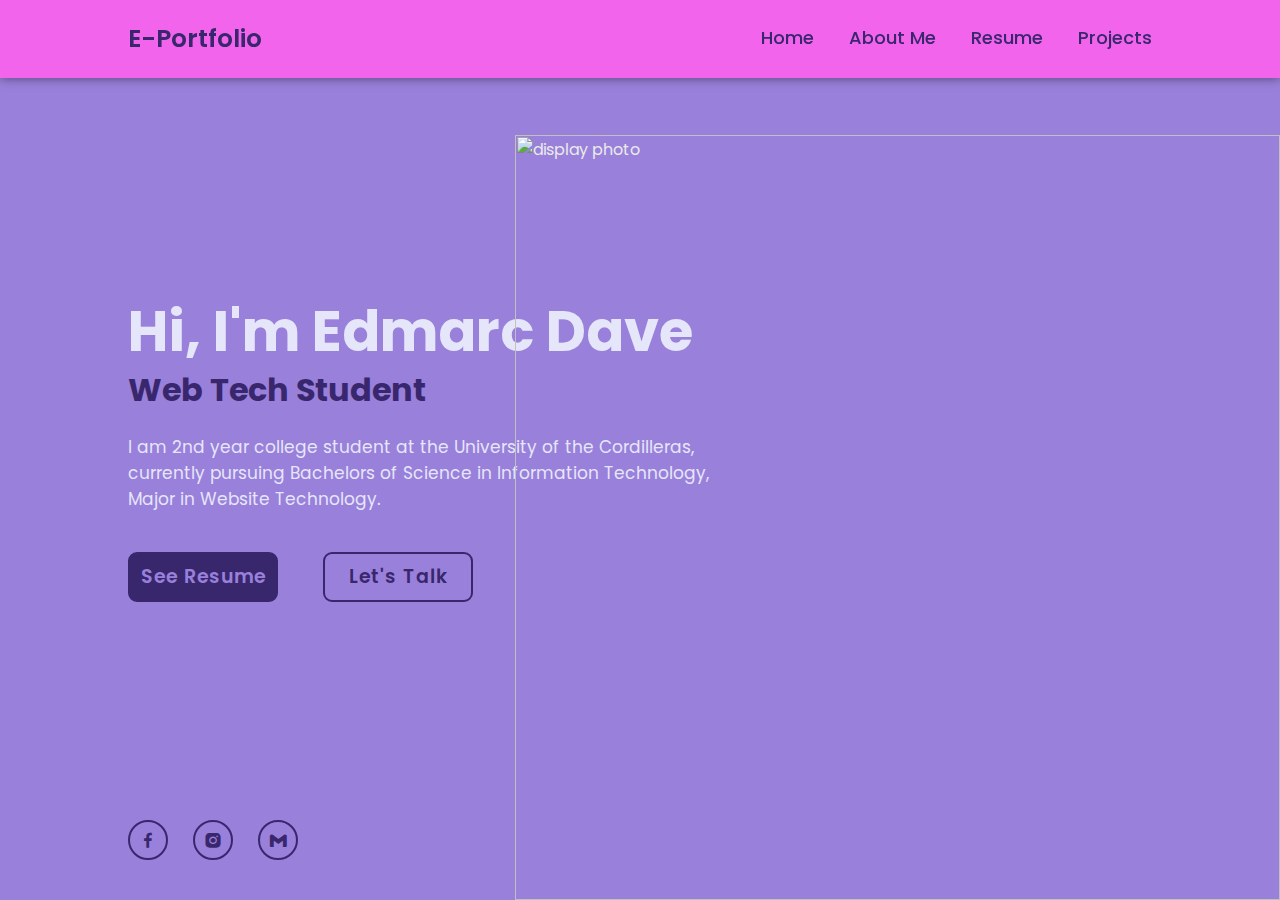
==== index.html @ 14170c37 "Add files via upload" ====
<!DOCTYPE>
<html lang="en">
<head>
    <meta charset="UTF-8">
    <meta http-equiv="X-UA-Compatible" content="IE=edge">
    <meta name="viewport" content="width=device-width, initial-scale=1.0">

    <title>E-Portfolio</title>
    
    <link rel="stylesheet" href="style.css">
    <link href='https://unpkg.com/boxicons@2.1.4/css/boxicons.min.css' rel='stylesheet'>
    <link rel="stylesheet" href="https://cdnjs.cloudflare.com/ajax/libs/font-awesome/6.5.1/css/all.min.css" integrity="sha512-DTOQO9RWCH3ppGqcWaEA1BIZOC6xxalwEsw9c2QQeAIftl+Vegovlnee1c9QX4TctnWMn13TZye+giMm8e2LwA==" crossorigin="anonymous" referrerpolicy="no-referrer" />
</head>

<body>

    <header class="header">
        <div class="logo">
            <a href="#" class="logo">E-Portfolio</a>
        </div>
        <nav class="navbar">
          <a href="index.html"> Home</a>
          <a href="aboutMe.html">About Me</a>
          <a href="resume.html">Resume</a>
          <a href="works.html">Projects</a>
      </nav>
    </header>

    <section class="home">

        <div class="home-content">
          <h1>Hi, I'm Edmarc Dave</h1>
          <h3>Web Tech Student</h3>
          <p>I am 2nd year college student at the University of the Cordilleras, currently pursuing Bachelors of Science in Information Technology, Major in Website Technology. </p>
          <div class="btn-box">
            <a href="resume.html"> See Resume </a>
            <a href="mailto:devhehytbave@gmail.com?subject=Inquiry%20from%20your%20e-portfolio&body=Hello,%0D%0A%0D%0AI%20came%20across%20your%20e-portfolio%20and%20I%20am%20interested%20in%20your%20work.%20Could%20you%20please%20provide%20more%20information%20about%20your%20projects?%0D%0A%0D%0AThank%20you,%0D%0A[Your%20Name]">Let's Talk</a>
          </div>
        </div>
    
        <div class="home-photo">
          <img src="Images/myImage.png" alt="display photo">
        </div>
    
        <div class="home-link">
            <a href="https://www.facebook.com/e.daveestayan/"><i class='bx bxl-facebook'></i></a>
            <a href="https://www.instagram.com/edmarc.dave/"><i class='bx bxl-instagram-alt'></i></a>
            <a href="mailto:devhehytbave@gmail.com"><i class='bx bxl-gmail'></i></a>
          </div>
      </section>


</body>
</html>
---- style.css ----
@import url('https://fonts.googleapis.com/css2?family=Poppins:wght@300;400;500;600;700;800;900&display=swap');

* {
    margin: 0;
    padding: 0;
    box-sizing: border-box;
    font-family: 'Poppins', sans-serif;
}

body {
    background: #9980da;
    color: #eaeaea;
}

html {
    overflow-y: scroll;
}

/*Header*/

.header {
    position: fixed;
    top: 0;
    left: 0;
    width: 100%;
    padding: 20px 10%;
    background: #f364ec ;
    box-shadow: 0 0 10px rgba(0,0,0,0.5);
    display: flex;
    justify-content: space-between;
    align-items: center;
    z-index: 1000;
}

.header .logo {
    font-size: 25px;
    color: #39276e;
    text-decoration: none;
    font-weight: 600;
}

.header nav{
    display: flex;
}

.header .navbar a{
    font-size: 18px;
    color:#39276e;
    text-decoration: none;
    font-weight:500;
    margin-left: 35px;
}

.header nav a::after {
    content:'';
    width: 0;
    height: 3px;
    background: #39276e;
    display: block;    
    transition: .2s linear;
}

.header nav a:hover::after{
    width: 100%;

}


/*Homepage*/

.home {
    height: 100vh;
    display: flex;
    align-items: center;
    padding: 0 10%;
}

.home .home-content {
    max-width: 600px;
}

.home .home-content h1 {
    font-size: 56px;
    font-weight: 700;
    line-height: 1.2;
    color: #E6E6FA;

}

.home .home-content h3 {
    font-size: 32px;
    font-weight: 700;
    color:#39276e;
}

.home .home-content p {
    font-size: 17px;
    margin: 20px 0 40px;
    color: #E6E6FA;
}

.home .home-content .btn-box {
    display: flex;
    justify-content: space-between;
    width: 345px;
    height: 50px;;
}

.btn-box a {
    position: relative;
    display: inline-flex;
    justify-content: center;
    align-items: center;
    width: 150px;
    height: 100%;
    background: #39276e;
    border: 2px solid #39276e;
    border-radius: 9px;
    font-size: 19px;
    color:#9980da;
    text-decoration: none;
    font-weight: 600;
    letter-spacing: 1px;
    z-index: 1;
    overflow: hidden;
    transition: 0.5s;
}

.btn-box a:hover {
    color: #39276e;
}

.btn-box a:nth-child(2) {
    background: transparent;
    color: #39276e;
}

.btn-box a:nth-child(2):hover {
    color: #9980da;
}

.btn-box a:nth-child(2)::before {
    background: #39276e;
}

.btn-box a::before {
    content: '';
    position: absolute;
    top: 0;
    left: 0;
    width: 0;
    height: 100%;
    z-index: -1;
    background: #9980da;
    transition: .5s;
}

.btn-box a:hover::before {
    width: 100%;
}


.home-link {
    position: absolute;
    bottom: 40px;
    width: 170px;
    display: flex;
    justify-content: space-between;
    
}

.home-link a {
    position: relative;
    display: inline-flex;
    justify-content: center;
    align-items: center;
    width: 40px;
    height: 40px;
    background: transparent;
    border: 2px solid #39276e;
    border-radius: 50%;
    font-size: 20px;
    color: #39276e;
    text-decoration: none;
    z-index: 1;
    overflow: hidden;
}

.home-link a:hover {
    color: #9980da;
}
.home-link a::before {
    content:'';
    position: absolute;
    top: 0;
    left: 0;
    width: 0;
    height: 100%;
    background: #39276e;
    z-index: -1;
    transition: .5s;
}

.home-link a:hover::before {
    width: 100%;
}
.home .home-photo {
    position: absolute;
    right: 0;
    bottom: 0;
}
.home .home-photo img {
    width: auto;
    height: 85vh;
}

/*About Me*/

.about{
    display: flex;
}

.about .about-photo {
    display: flex;
    align-items: center;
    flex: 25%;
    background: #9980da;
    margin: 8% 0 4% 10% ;
    box-shadow: 0 0 15px rgba(0,0,0,0.5);
}

.about .about-content img {
    width: 100%;
    height: auto;
}

.about .about-content {
    flex: 75%;
    background: hsl(257, 39%, 62%);
    color: #E6E6FA;
    padding: 0 20px;
    margin: 8% 10% 4% .4px;
    box-shadow: 0 0 15px rgba(0,0,0,0.5);
}

.about .about-content h1 {
    font-size: 55px;
    text-align: center;
    margin: .1em 0;
    font-family: 'Poppins', sans-serif;    
}

.about .about-content p {
    font-size: 17px;
    margin-bottom: 1.5em;
    text-indent: 25px;
    text-align:justify;
    font-family: Century Gothic;
}

/*Resume*/

.resume {
    background: #8f7ac4;
    display: flex ;
    margin: 8% 10% 4%;
    box-shadow: 0 0 15px rgba(0,0,0,0.5);
    font-family: Century Gothic;
}

.resume .side-panel {
    flex: 30%;
    padding: 15px ;  
    color: #39276e;
}

.resume .side-panel .myphoto img{
    width: 2in;
    display: block;
    margin-left: auto;
    margin-right: auto;
}

.resume .side-panel .contact-information li {
    list-style: none;
    margin: 1.5em 0 ;
}

.resume .side-panel ul li {
    margin: 1.5em 3em 0 ;
    color: #E6E6FA;
}

.resume .resume-content {
    flex: 70%;
    padding: 15px;
    color: #E6E6FA;
}

.resume-content h1 {
    font-size: 40px;
    font-weight: 500;
    line-height: 1.2;
    color: #39276e;
}
.resume-content h3 {
    font-size: 20px;
    font-weight: 500;
    color: #4a3a7c;
}
.resume-content p {
    font-size: 17px;
    margin-bottom: 1.05em;
}

.resume-content hr,
.side-panel hr { 
    border: none;
    border-top: 2px solid #4a3a7c; 
}

.resume-content h2,
.side-panel h2{
    padding-top: 20px;
    font-weight: 400;
    color: #39276e;
}

.resume-content .education{
    display: grid;
    grid-template-columns: 25% 75%;
    margin-top: 1.4em; 
}

.resume-content h4 {
    font-size: 16px;
    font-weight: 500;
    color: #39276e;
}

.resume-content h5 {
    font-size: 14px;
    font-weight: 400;
    margin-bottom: 1.5em;
}
.resume-content ul li {
    margin: 1.5em 3em 0; 
    color: #E6E6FA;
}

/*Sample Works*/

.works{
    width: 100%;
    padding: 8% 1%;
}

.works h1{
    font-size: 55px;
    display: flex ;
    justify-content: center;
    margin-bottom: 30px;
}

.works .work-content{
    width: 95%;
    margin: 0 auto;
    display: grid;
    grid-template-columns: 1fr 1fr;
    grid-gap: 15px;
}

.works .work-content .work-card{
    padding: 5px;
    width: 45vw;
    height: 100%;
    padding: 15px;
    box-shadow: 0 0 10px rgba(0,0,0,0.2);
}

.works .work-content .work-card .work-photo{
    width: 40vw;
    height: 250px;
    margin: 0 auto;
    overflow: hidden;
    position: relative;
}

.works .work-content .work-card .work-photo img{
    width: 100%;
    height: 100%;
    object-fit: cover;
    object-position:top;
    position: absolute;
    animation: changeImage 9s infinite;;
}

@keyframes changeImage {
    0% { opacity: 1; }
    33.33% { opacity: 0; }
    66.66% { opacity: 0; }
    100% { opacity: 1; }
}

.works .work-content .work-card .work-photo img:nth-child(2) {
    animation-delay: 3s;
}

.works .work-content .work-card .work-photo img:nth-child(3) {
    animation-delay: 6s;
}

.works .work-content .work-card .work-infos h2{
    width: 50%;
    text-align: center;
    margin: 10px auto 10px auto;
    font-size: 25px;
    color: #39276e;
}

.works .work-content .work-card .work-infos p{
    text-align: center;
    margin: 8px 2px;
    line-height: 21px;
}

.works .work-content .work-card .work-infos .work_btn{
    position: relative;
    display: flex;
    justify-content: center;
    align-items: center;
    margin: 0 auto;
    width: 200px;
    height: 20px;
    background: transparent;
    border: 2px solid #39276e;
    border-radius: 9px;
    font-size: 16px;
    color:#39276e;
    text-decoration: none;
    font-weight: 600;
    letter-spacing: 1px;
    overflow: hidden;
    transition: 0.5s;
}
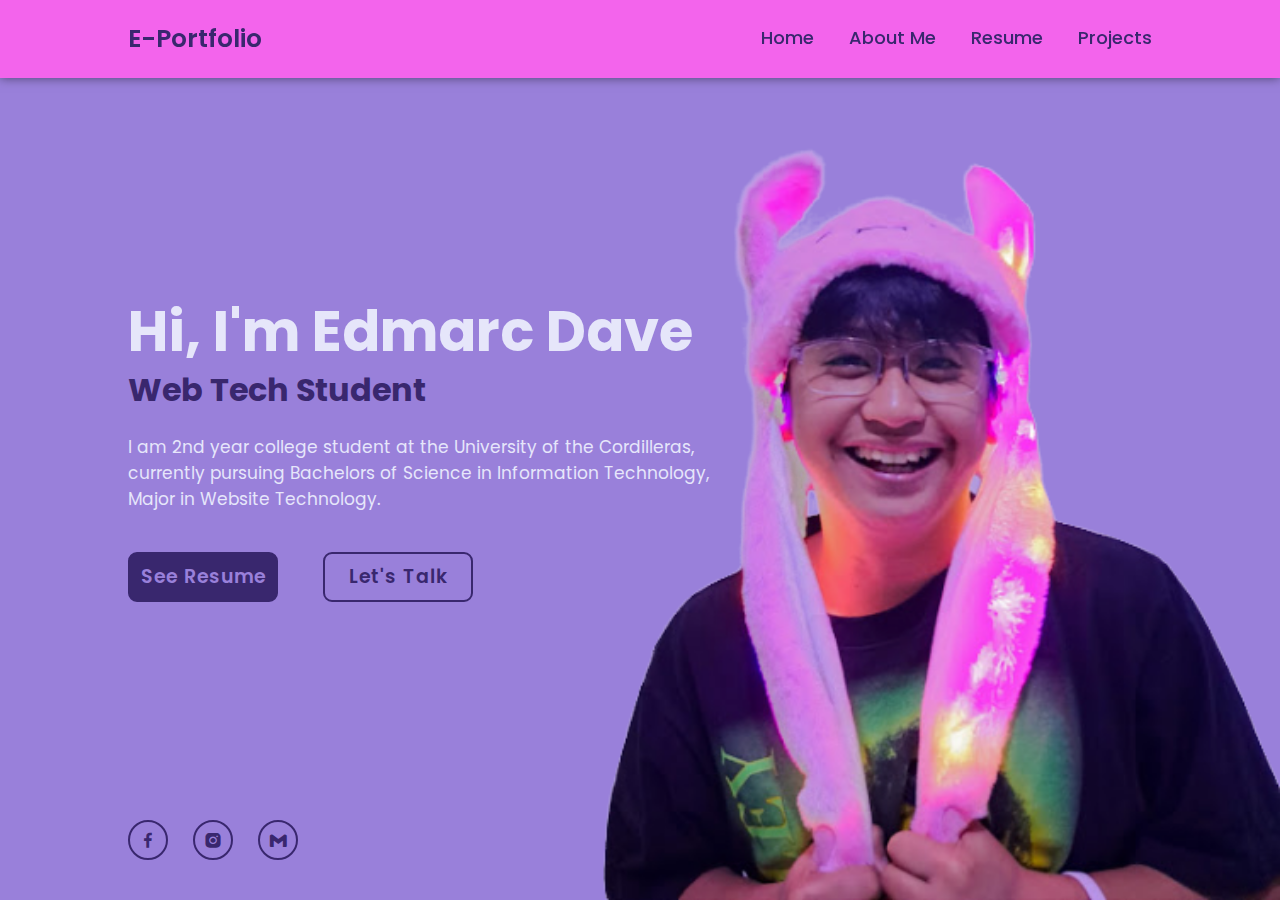
==== commit b69c27e9: "Update index.html" ====
--- a/index.html
+++ b/index.html
@@ -16,7 +16,7 @@
 
     <header class="header">
         <div class="logo">
-            <a href="#" class="logo">E-Portfolio</a>
+            <a class="logo">E-Portfolio</a>
         </div>
         <nav class="navbar">
           <a href="index.html"> Home</a>
@@ -51,4 +51,4 @@
 
 
 </body>
-</html>+</html>
